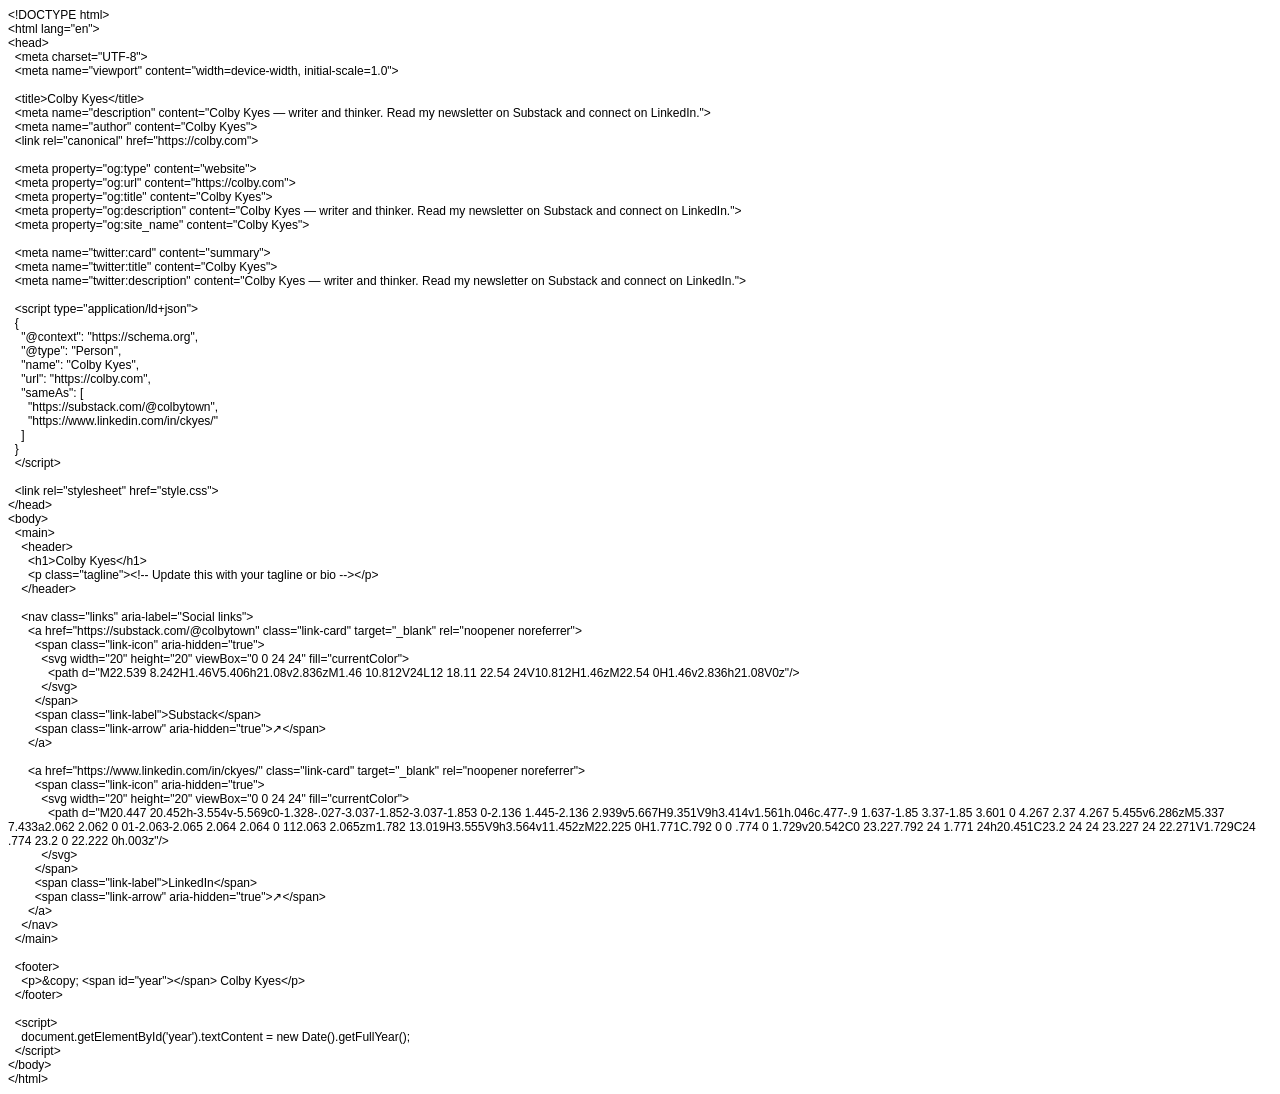
==== index.html @ 868832c4 "website infra claude code is buggin" ====
<!DOCTYPE html PUBLIC "-//W3C//DTD HTML 4.01//EN" "http://www.w3.org/TR/html4/strict.dtd">
<html>
<head>
  <meta http-equiv="Content-Type" content="text/html; charset=utf-8">
  <meta http-equiv="Content-Style-Type" content="text/css">
  <title></title>
  <meta name="Generator" content="Cocoa HTML Writer">
  <meta name="CocoaVersion" content="2575.7">
  <style type="text/css">
    p.p1 {margin: 0.0px 0.0px 0.0px 0.0px; font: 12.0px Helvetica}
    p.p2 {margin: 0.0px 0.0px 0.0px 0.0px; font: 12.0px Helvetica; min-height: 14.0px}
  </style>
</head>
<body>
<p class="p1">&lt;!DOCTYPE html&gt;</p>
<p class="p1">&lt;html lang="en"&gt;</p>
<p class="p1">&lt;head&gt;</p>
<p class="p1"><span class="Apple-converted-space">  </span>&lt;meta charset="UTF-8"&gt;</p>
<p class="p1"><span class="Apple-converted-space">  </span>&lt;meta name="viewport" content="width=device-width, initial-scale=1.0"&gt;</p>
<p class="p2"><br></p>
<p class="p1"><span class="Apple-converted-space">  </span>&lt;title&gt;Colby Kyes&lt;/title&gt;</p>
<p class="p1"><span class="Apple-converted-space">  </span>&lt;meta name="description" content="Colby Kyes — writer and thinker. Read my newsletter on Substack and connect on LinkedIn."&gt;</p>
<p class="p1"><span class="Apple-converted-space">  </span>&lt;meta name="author" content="Colby Kyes"&gt;</p>
<p class="p1"><span class="Apple-converted-space">  </span>&lt;link rel="canonical" href="https://colby.com"&gt;</p>
<p class="p2"><br></p>
<p class="p1"><span class="Apple-converted-space">  </span>&lt;meta property="og:type" content="website"&gt;</p>
<p class="p1"><span class="Apple-converted-space">  </span>&lt;meta property="og:url" content="https://colby.com"&gt;</p>
<p class="p1"><span class="Apple-converted-space">  </span>&lt;meta property="og:title" content="Colby Kyes"&gt;</p>
<p class="p1"><span class="Apple-converted-space">  </span>&lt;meta property="og:description" content="Colby Kyes — writer and thinker. Read my newsletter on Substack and connect on LinkedIn."&gt;</p>
<p class="p1"><span class="Apple-converted-space">  </span>&lt;meta property="og:site_name" content="Colby Kyes"&gt;</p>
<p class="p2"><br></p>
<p class="p1"><span class="Apple-converted-space">  </span>&lt;meta name="twitter:card" content="summary"&gt;</p>
<p class="p1"><span class="Apple-converted-space">  </span>&lt;meta name="twitter:title" content="Colby Kyes"&gt;</p>
<p class="p1"><span class="Apple-converted-space">  </span>&lt;meta name="twitter:description" content="Colby Kyes — writer and thinker. Read my newsletter on Substack and connect on LinkedIn."&gt;</p>
<p class="p2"><br></p>
<p class="p1"><span class="Apple-converted-space">  </span>&lt;script type="application/ld+json"&gt;</p>
<p class="p1"><span class="Apple-converted-space">  </span>{</p>
<p class="p1"><span class="Apple-converted-space">    </span>"@context": "https://schema.org",</p>
<p class="p1"><span class="Apple-converted-space">    </span>"@type": "Person",</p>
<p class="p1"><span class="Apple-converted-space">    </span>"name": "Colby Kyes",</p>
<p class="p1"><span class="Apple-converted-space">    </span>"url": "https://colby.com",</p>
<p class="p1"><span class="Apple-converted-space">    </span>"sameAs": [</p>
<p class="p1"><span class="Apple-converted-space">      </span>"https://substack.com/@colbytown",</p>
<p class="p1"><span class="Apple-converted-space">      </span>"https://www.linkedin.com/in/ckyes/"</p>
<p class="p1"><span class="Apple-converted-space">    </span>]</p>
<p class="p1"><span class="Apple-converted-space">  </span>}</p>
<p class="p1"><span class="Apple-converted-space">  </span>&lt;/script&gt;</p>
<p class="p2"><br></p>
<p class="p1"><span class="Apple-converted-space">  </span>&lt;link rel="stylesheet" href="style.css"&gt;</p>
<p class="p1">&lt;/head&gt;</p>
<p class="p1">&lt;body&gt;</p>
<p class="p1"><span class="Apple-converted-space">  </span>&lt;main&gt;</p>
<p class="p1"><span class="Apple-converted-space">    </span>&lt;header&gt;</p>
<p class="p1"><span class="Apple-converted-space">      </span>&lt;h1&gt;Colby Kyes&lt;/h1&gt;</p>
<p class="p1"><span class="Apple-converted-space">      </span>&lt;p class="tagline"&gt;&lt;!-- Update this with your tagline or bio --&gt;&lt;/p&gt;</p>
<p class="p1"><span class="Apple-converted-space">    </span>&lt;/header&gt;</p>
<p class="p2"><br></p>
<p class="p1"><span class="Apple-converted-space">    </span>&lt;nav class="links" aria-label="Social links"&gt;</p>
<p class="p1"><span class="Apple-converted-space">      </span>&lt;a href="https://substack.com/@colbytown" class="link-card" target="_blank" rel="noopener noreferrer"&gt;</p>
<p class="p1"><span class="Apple-converted-space">        </span>&lt;span class="link-icon" aria-hidden="true"&gt;</p>
<p class="p1"><span class="Apple-converted-space">          </span>&lt;svg width="20" height="20" viewBox="0 0 24 24" fill="currentColor"&gt;</p>
<p class="p1"><span class="Apple-converted-space">            </span>&lt;path d="M22.539 8.242H1.46V5.406h21.08v2.836zM1.46 10.812V24L12 18.11 22.54 24V10.812H1.46zM22.54 0H1.46v2.836h21.08V0z"/&gt;</p>
<p class="p1"><span class="Apple-converted-space">          </span>&lt;/svg&gt;</p>
<p class="p1"><span class="Apple-converted-space">        </span>&lt;/span&gt;</p>
<p class="p1"><span class="Apple-converted-space">        </span>&lt;span class="link-label"&gt;Substack&lt;/span&gt;</p>
<p class="p1"><span class="Apple-converted-space">        </span>&lt;span class="link-arrow" aria-hidden="true"&gt;↗&lt;/span&gt;</p>
<p class="p1"><span class="Apple-converted-space">      </span>&lt;/a&gt;</p>
<p class="p2"><br></p>
<p class="p1"><span class="Apple-converted-space">      </span>&lt;a href="https://www.linkedin.com/in/ckyes/" class="link-card" target="_blank" rel="noopener noreferrer"&gt;</p>
<p class="p1"><span class="Apple-converted-space">        </span>&lt;span class="link-icon" aria-hidden="true"&gt;</p>
<p class="p1"><span class="Apple-converted-space">          </span>&lt;svg width="20" height="20" viewBox="0 0 24 24" fill="currentColor"&gt;</p>
<p class="p1"><span class="Apple-converted-space">            </span>&lt;path d="M20.447 20.452h-3.554v-5.569c0-1.328-.027-3.037-1.852-3.037-1.853 0-2.136 1.445-2.136 2.939v5.667H9.351V9h3.414v1.561h.046c.477-.9 1.637-1.85 3.37-1.85 3.601 0 4.267 2.37 4.267 5.455v6.286zM5.337 7.433a2.062 2.062 0 01-2.063-2.065 2.064 2.064 0 112.063 2.065zm1.782 13.019H3.555V9h3.564v11.452zM22.225 0H1.771C.792 0 0 .774 0 1.729v20.542C0 23.227.792 24 1.771 24h20.451C23.2 24 24 23.227 24 22.271V1.729C24 .774 23.2 0 22.222 0h.003z"/&gt;</p>
<p class="p1"><span class="Apple-converted-space">          </span>&lt;/svg&gt;</p>
<p class="p1"><span class="Apple-converted-space">        </span>&lt;/span&gt;</p>
<p class="p1"><span class="Apple-converted-space">        </span>&lt;span class="link-label"&gt;LinkedIn&lt;/span&gt;</p>
<p class="p1"><span class="Apple-converted-space">        </span>&lt;span class="link-arrow" aria-hidden="true"&gt;↗&lt;/span&gt;</p>
<p class="p1"><span class="Apple-converted-space">      </span>&lt;/a&gt;</p>
<p class="p1"><span class="Apple-converted-space">    </span>&lt;/nav&gt;</p>
<p class="p1"><span class="Apple-converted-space">  </span>&lt;/main&gt;</p>
<p class="p2"><br></p>
<p class="p1"><span class="Apple-converted-space">  </span>&lt;footer&gt;</p>
<p class="p1"><span class="Apple-converted-space">    </span>&lt;p&gt;&amp;copy; &lt;span id="year"&gt;&lt;/span&gt; Colby Kyes&lt;/p&gt;</p>
<p class="p1"><span class="Apple-converted-space">  </span>&lt;/footer&gt;</p>
<p class="p2"><br></p>
<p class="p1"><span class="Apple-converted-space">  </span>&lt;script&gt;</p>
<p class="p1"><span class="Apple-converted-space">    </span>document.getElementById('year').textContent = new Date().getFullYear();</p>
<p class="p1"><span class="Apple-converted-space">  </span>&lt;/script&gt;</p>
<p class="p1">&lt;/body&gt;</p>
<p class="p1">&lt;/html&gt;</p>
</body>
</html>
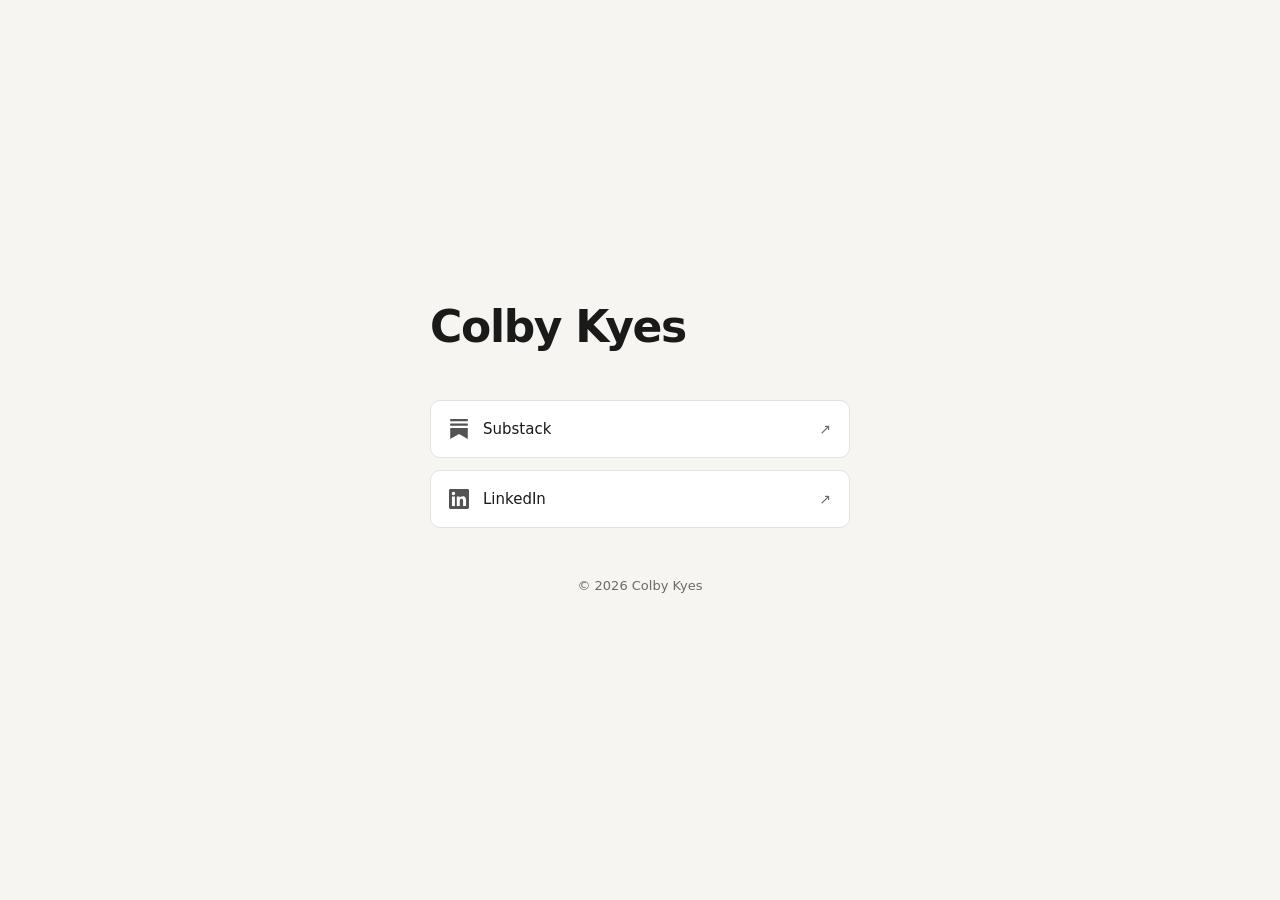
==== commit 5a295c40: "Fix file formats for web deployment" ====
--- a/index.html
+++ b/index.html
@@ -1,91 +1,75 @@
-<!DOCTYPE html PUBLIC "-//W3C//DTD HTML 4.01//EN" "http://www.w3.org/TR/html4/strict.dtd">
-<html>
+<!DOCTYPE html>
+<html lang="en">
 <head>
-  <meta http-equiv="Content-Type" content="text/html; charset=utf-8">
-  <meta http-equiv="Content-Style-Type" content="text/css">
-  <title></title>
-  <meta name="Generator" content="Cocoa HTML Writer">
-  <meta name="CocoaVersion" content="2575.7">
-  <style type="text/css">
-    p.p1 {margin: 0.0px 0.0px 0.0px 0.0px; font: 12.0px Helvetica}
-    p.p2 {margin: 0.0px 0.0px 0.0px 0.0px; font: 12.0px Helvetica; min-height: 14.0px}
-  </style>
+  <meta charset="UTF-8">
+  <meta name="viewport" content="width=device-width, initial-scale=1.0">
+
+  <title>Colby Kyes</title>
+  <meta name="description" content="Colby Kyes — writer and thinker. Read my newsletter on Substack and connect on LinkedIn.">
+  <meta name="author" content="Colby Kyes">
+  <link rel="canonical" href="https://colby.com">
+
+  <meta property="og:type" content="website">
+  <meta property="og:url" content="https://colby.com">
+  <meta property="og:title" content="Colby Kyes">
+  <meta property="og:description" content="Colby Kyes — writer and thinker. Read my newsletter on Substack and connect on LinkedIn.">
+  <meta property="og:site_name" content="Colby Kyes">
+
+  <meta name="twitter:card" content="summary">
+  <meta name="twitter:title" content="Colby Kyes">
+  <meta name="twitter:description" content="Colby Kyes — writer and thinker. Read my newsletter on Substack and connect on LinkedIn.">
+
+  <script type="application/ld+json">
+  {
+    "@context": "https://schema.org",
+    "@type": "Person",
+    "name": "Colby Kyes",
+    "url": "https://colby.com",
+    "sameAs": [
+      "https://substack.com/@colbytown",
+      "https://www.linkedin.com/in/ckyes/"
+    ]
+  }
+  </script>
+
+  <link rel="stylesheet" href="style.css">
 </head>
 <body>
-<p class="p1">&lt;!DOCTYPE html&gt;</p>
-<p class="p1">&lt;html lang="en"&gt;</p>
-<p class="p1">&lt;head&gt;</p>
-<p class="p1"><span class="Apple-converted-space">  </span>&lt;meta charset="UTF-8"&gt;</p>
-<p class="p1"><span class="Apple-converted-space">  </span>&lt;meta name="viewport" content="width=device-width, initial-scale=1.0"&gt;</p>
-<p class="p2"><br></p>
-<p class="p1"><span class="Apple-converted-space">  </span>&lt;title&gt;Colby Kyes&lt;/title&gt;</p>
-<p class="p1"><span class="Apple-converted-space">  </span>&lt;meta name="description" content="Colby Kyes — writer and thinker. Read my newsletter on Substack and connect on LinkedIn."&gt;</p>
-<p class="p1"><span class="Apple-converted-space">  </span>&lt;meta name="author" content="Colby Kyes"&gt;</p>
-<p class="p1"><span class="Apple-converted-space">  </span>&lt;link rel="canonical" href="https://colby.com"&gt;</p>
-<p class="p2"><br></p>
-<p class="p1"><span class="Apple-converted-space">  </span>&lt;meta property="og:type" content="website"&gt;</p>
-<p class="p1"><span class="Apple-converted-space">  </span>&lt;meta property="og:url" content="https://colby.com"&gt;</p>
-<p class="p1"><span class="Apple-converted-space">  </span>&lt;meta property="og:title" content="Colby Kyes"&gt;</p>
-<p class="p1"><span class="Apple-converted-space">  </span>&lt;meta property="og:description" content="Colby Kyes — writer and thinker. Read my newsletter on Substack and connect on LinkedIn."&gt;</p>
-<p class="p1"><span class="Apple-converted-space">  </span>&lt;meta property="og:site_name" content="Colby Kyes"&gt;</p>
-<p class="p2"><br></p>
-<p class="p1"><span class="Apple-converted-space">  </span>&lt;meta name="twitter:card" content="summary"&gt;</p>
-<p class="p1"><span class="Apple-converted-space">  </span>&lt;meta name="twitter:title" content="Colby Kyes"&gt;</p>
-<p class="p1"><span class="Apple-converted-space">  </span>&lt;meta name="twitter:description" content="Colby Kyes — writer and thinker. Read my newsletter on Substack and connect on LinkedIn."&gt;</p>
-<p class="p2"><br></p>
-<p class="p1"><span class="Apple-converted-space">  </span>&lt;script type="application/ld+json"&gt;</p>
-<p class="p1"><span class="Apple-converted-space">  </span>{</p>
-<p class="p1"><span class="Apple-converted-space">    </span>"@context": "https://schema.org",</p>
-<p class="p1"><span class="Apple-converted-space">    </span>"@type": "Person",</p>
-<p class="p1"><span class="Apple-converted-space">    </span>"name": "Colby Kyes",</p>
-<p class="p1"><span class="Apple-converted-space">    </span>"url": "https://colby.com",</p>
-<p class="p1"><span class="Apple-converted-space">    </span>"sameAs": [</p>
-<p class="p1"><span class="Apple-converted-space">      </span>"https://substack.com/@colbytown",</p>
-<p class="p1"><span class="Apple-converted-space">      </span>"https://www.linkedin.com/in/ckyes/"</p>
-<p class="p1"><span class="Apple-converted-space">    </span>]</p>
-<p class="p1"><span class="Apple-converted-space">  </span>}</p>
-<p class="p1"><span class="Apple-converted-space">  </span>&lt;/script&gt;</p>
-<p class="p2"><br></p>
-<p class="p1"><span class="Apple-converted-space">  </span>&lt;link rel="stylesheet" href="style.css"&gt;</p>
-<p class="p1">&lt;/head&gt;</p>
-<p class="p1">&lt;body&gt;</p>
-<p class="p1"><span class="Apple-converted-space">  </span>&lt;main&gt;</p>
-<p class="p1"><span class="Apple-converted-space">    </span>&lt;header&gt;</p>
-<p class="p1"><span class="Apple-converted-space">      </span>&lt;h1&gt;Colby Kyes&lt;/h1&gt;</p>
-<p class="p1"><span class="Apple-converted-space">      </span>&lt;p class="tagline"&gt;&lt;!-- Update this with your tagline or bio --&gt;&lt;/p&gt;</p>
-<p class="p1"><span class="Apple-converted-space">    </span>&lt;/header&gt;</p>
-<p class="p2"><br></p>
-<p class="p1"><span class="Apple-converted-space">    </span>&lt;nav class="links" aria-label="Social links"&gt;</p>
-<p class="p1"><span class="Apple-converted-space">      </span>&lt;a href="https://substack.com/@colbytown" class="link-card" target="_blank" rel="noopener noreferrer"&gt;</p>
-<p class="p1"><span class="Apple-converted-space">        </span>&lt;span class="link-icon" aria-hidden="true"&gt;</p>
-<p class="p1"><span class="Apple-converted-space">          </span>&lt;svg width="20" height="20" viewBox="0 0 24 24" fill="currentColor"&gt;</p>
-<p class="p1"><span class="Apple-converted-space">            </span>&lt;path d="M22.539 8.242H1.46V5.406h21.08v2.836zM1.46 10.812V24L12 18.11 22.54 24V10.812H1.46zM22.54 0H1.46v2.836h21.08V0z"/&gt;</p>
-<p class="p1"><span class="Apple-converted-space">          </span>&lt;/svg&gt;</p>
-<p class="p1"><span class="Apple-converted-space">        </span>&lt;/span&gt;</p>
-<p class="p1"><span class="Apple-converted-space">        </span>&lt;span class="link-label"&gt;Substack&lt;/span&gt;</p>
-<p class="p1"><span class="Apple-converted-space">        </span>&lt;span class="link-arrow" aria-hidden="true"&gt;↗&lt;/span&gt;</p>
-<p class="p1"><span class="Apple-converted-space">      </span>&lt;/a&gt;</p>
-<p class="p2"><br></p>
-<p class="p1"><span class="Apple-converted-space">      </span>&lt;a href="https://www.linkedin.com/in/ckyes/" class="link-card" target="_blank" rel="noopener noreferrer"&gt;</p>
-<p class="p1"><span class="Apple-converted-space">        </span>&lt;span class="link-icon" aria-hidden="true"&gt;</p>
-<p class="p1"><span class="Apple-converted-space">          </span>&lt;svg width="20" height="20" viewBox="0 0 24 24" fill="currentColor"&gt;</p>
-<p class="p1"><span class="Apple-converted-space">            </span>&lt;path d="M20.447 20.452h-3.554v-5.569c0-1.328-.027-3.037-1.852-3.037-1.853 0-2.136 1.445-2.136 2.939v5.667H9.351V9h3.414v1.561h.046c.477-.9 1.637-1.85 3.37-1.85 3.601 0 4.267 2.37 4.267 5.455v6.286zM5.337 7.433a2.062 2.062 0 01-2.063-2.065 2.064 2.064 0 112.063 2.065zm1.782 13.019H3.555V9h3.564v11.452zM22.225 0H1.771C.792 0 0 .774 0 1.729v20.542C0 23.227.792 24 1.771 24h20.451C23.2 24 24 23.227 24 22.271V1.729C24 .774 23.2 0 22.222 0h.003z"/&gt;</p>
-<p class="p1"><span class="Apple-converted-space">          </span>&lt;/svg&gt;</p>
-<p class="p1"><span class="Apple-converted-space">        </span>&lt;/span&gt;</p>
-<p class="p1"><span class="Apple-converted-space">        </span>&lt;span class="link-label"&gt;LinkedIn&lt;/span&gt;</p>
-<p class="p1"><span class="Apple-converted-space">        </span>&lt;span class="link-arrow" aria-hidden="true"&gt;↗&lt;/span&gt;</p>
-<p class="p1"><span class="Apple-converted-space">      </span>&lt;/a&gt;</p>
-<p class="p1"><span class="Apple-converted-space">    </span>&lt;/nav&gt;</p>
-<p class="p1"><span class="Apple-converted-space">  </span>&lt;/main&gt;</p>
-<p class="p2"><br></p>
-<p class="p1"><span class="Apple-converted-space">  </span>&lt;footer&gt;</p>
-<p class="p1"><span class="Apple-converted-space">    </span>&lt;p&gt;&amp;copy; &lt;span id="year"&gt;&lt;/span&gt; Colby Kyes&lt;/p&gt;</p>
-<p class="p1"><span class="Apple-converted-space">  </span>&lt;/footer&gt;</p>
-<p class="p2"><br></p>
-<p class="p1"><span class="Apple-converted-space">  </span>&lt;script&gt;</p>
-<p class="p1"><span class="Apple-converted-space">    </span>document.getElementById('year').textContent = new Date().getFullYear();</p>
-<p class="p1"><span class="Apple-converted-space">  </span>&lt;/script&gt;</p>
-<p class="p1">&lt;/body&gt;</p>
-<p class="p1">&lt;/html&gt;</p>
+  <main>
+    <header>
+      <h1>Colby Kyes</h1>
+      <p class="tagline"><!-- Update this with your tagline or bio --></p>
+    </header>
+
+    <nav class="links" aria-label="Social links">
+      <a href="https://substack.com/@colbytown" class="link-card" target="_blank" rel="noopener noreferrer">
+        <span class="link-icon" aria-hidden="true">
+          <svg width="20" height="20" viewBox="0 0 24 24" fill="currentColor">
+            <path d="M22.539 8.242H1.46V5.406h21.08v2.836zM1.46 10.812V24L12 18.11 22.54 24V10.812H1.46zM22.54 0H1.46v2.836h21.08V0z"/>
+          </svg>
+        </span>
+        <span class="link-label">Substack</span>
+        <span class="link-arrow" aria-hidden="true">↗</span>
+      </a>
+
+      <a href="https://www.linkedin.com/in/ckyes/" class="link-card" target="_blank" rel="noopener noreferrer">
+        <span class="link-icon" aria-hidden="true">
+          <svg width="20" height="20" viewBox="0 0 24 24" fill="currentColor">
+            <path d="M20.447 20.452h-3.554v-5.569c0-1.328-.027-3.037-1.852-3.037-1.853 0-2.136 1.445-2.136 2.939v5.667H9.351V9h3.414v1.561h.046c.477-.9 1.637-1.85 3.37-1.85 3.601 0 4.267 2.37 4.267 5.455v6.286zM5.337 7.433a2.062 2.062 0 01-2.063-2.065 2.064 2.064 0 112.063 2.065zm1.782 13.019H3.555V9h3.564v11.452zM22.225 0H1.771C.792 0 0 .774 0 1.729v20.542C0 23.227.792 24 1.771 24h20.451C23.2 24 24 23.227 24 22.271V1.729C24 .774 23.2 0 22.222 0h.003z"/>
+          </svg>
+        </span>
+        <span class="link-label">LinkedIn</span>
+        <span class="link-arrow" aria-hidden="true">↗</span>
+      </a>
+    </nav>
+  </main>
+
+  <footer>
+    <p>&copy; <span id="year"></span> Colby Kyes</p>
+  </footer>
+
+  <script>
+    document.getElementById('year').textContent = new Date().getFullYear();
+  </script>
 </body>
 </html>
--- a/style.css
+++ b/style.css
@@ -0,0 +1,92 @@
+*, *::before, *::after {
+  box-sizing: border-box;
+  margin: 0;
+  padding: 0;
+}
+
+:root {
+  --bg: #f7f5f2;
+  --surface: #ffffff;
+  --text: #1a1a18;
+  --text-muted: #6b6b66;
+  --border: #e4e2de;
+  --accent: #2d2d2a;
+  --hover-bg: #f0ede9;
+  --font: system-ui, -apple-system, BlinkMacSystemFont, "Segoe UI", sans-serif;
+}
+
+html { font-size: 16px; }
+
+body {
+  background-color: var(--bg);
+  color: var(--text);
+  font-family: var(--font);
+  min-height: 100dvh;
+  display: flex;
+  flex-direction: column;
+  align-items: center;
+  justify-content: center;
+  padding: 2rem 1.25rem;
+  line-height: 1.6;
+}
+
+main {
+  width: 100%;
+  max-width: 420px;
+  display: flex;
+  flex-direction: column;
+  gap: 2.5rem;
+}
+
+header { display: flex; flex-direction: column; gap: 0.5rem; }
+
+h1 {
+  font-size: clamp(2rem, 6vw, 2.75rem);
+  font-weight: 700;
+  letter-spacing: -0.03em;
+  line-height: 1.1;
+}
+
+.tagline { font-size: 1rem; color: var(--text-muted); line-height: 1.5; }
+
+.links { display: flex; flex-direction: column; gap: 0.75rem; }
+
+.link-card {
+  display: flex;
+  align-items: center;
+  gap: 0.875rem;
+  padding: 1rem 1.125rem;
+  background: var(--surface);
+  border: 1px solid var(--border);
+  border-radius: 10px;
+  text-decoration: none;
+  color: var(--text);
+  transition: background 0.15s ease, border-color 0.15s ease, transform 0.1s ease;
+}
+
+.link-card:hover {
+  background: var(--hover-bg);
+  border-color: #ccc9c4;
+  transform: translateY(-1px);
+}
+
+.link-card:active { transform: translateY(0); }
+
+.link-icon { display: flex; align-items: center; flex-shrink: 0; opacity: 0.75; }
+.link-label { flex: 1; font-size: 0.9375rem; font-weight: 500; }
+.link-arrow { font-size: 0.875rem; color: var(--text-muted); transition: transform 0.15s ease; }
+.link-card:hover .link-arrow { transform: translate(2px, -2px); }
+
+footer { margin-top: 3rem; font-size: 0.8125rem; color: var(--text-muted); text-align: center; }
+
+@media (prefers-color-scheme: dark) {
+  :root {
+    --bg: #111110;
+    --surface: #1c1c1a;
+    --text: #e8e6e1;
+    --text-muted: #7a7871;
+    --border: #2e2e2b;
+    --accent: #d4d1cb;
+    --hover-bg: #242422;
+  }
+}
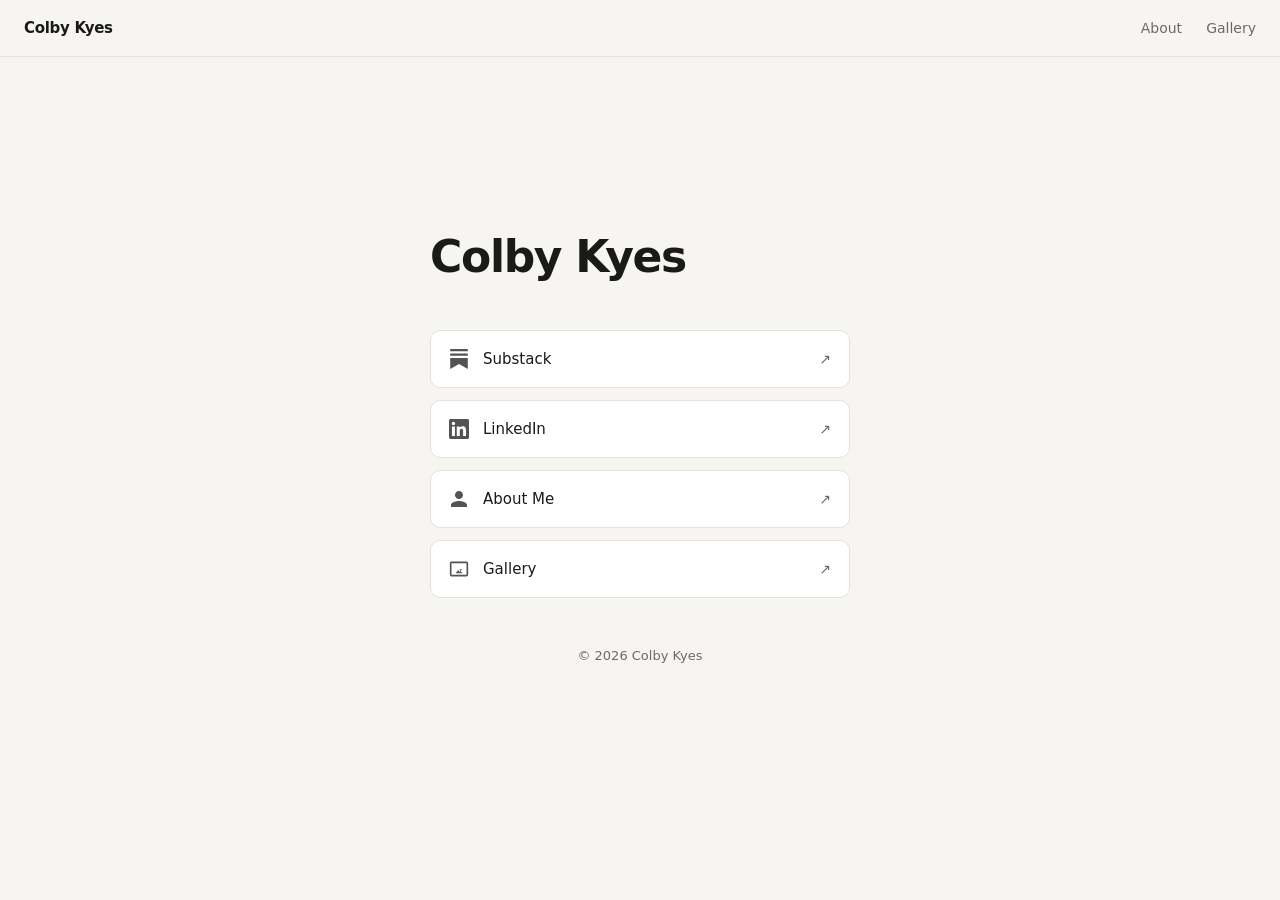
==== commit 43a3bccd: "updating and adding pages adding new elements to the site" ====
--- a/index.html
+++ b/index.html
@@ -7,10 +7,10 @@
   <title>Colby Kyes</title>
   <meta name="description" content="Colby Kyes — writer and thinker. Read my newsletter on Substack and connect on LinkedIn.">
   <meta name="author" content="Colby Kyes">
-  <link rel="canonical" href="https://colby.com">
+  <link rel="canonical" href="https://colbiosity.com">
 
   <meta property="og:type" content="website">
-  <meta property="og:url" content="https://colby.com">
+  <meta property="og:url" content="https://colbiosity.com">
   <meta property="og:title" content="Colby Kyes">
   <meta property="og:description" content="Colby Kyes — writer and thinker. Read my newsletter on Substack and connect on LinkedIn.">
   <meta property="og:site_name" content="Colby Kyes">
@@ -24,7 +24,7 @@
     "@context": "https://schema.org",
     "@type": "Person",
     "name": "Colby Kyes",
-    "url": "https://colby.com",
+    "url": "https://colbiosity.com",
     "sameAs": [
       "https://substack.com/@colbytown",
       "https://www.linkedin.com/in/ckyes/"
@@ -35,10 +35,18 @@
   <link rel="stylesheet" href="style.css">
 </head>
 <body>
+  <nav class="site-nav">
+    <a href="index.html" class="nav-logo">Colby Kyes</a>
+    <div class="nav-links">
+      <a href="about.html">About</a>
+      <a href="gallery.html">Gallery</a>
+    </div>
+  </nav>
+
   <main>
     <header>
       <h1>Colby Kyes</h1>
-      <p class="tagline"><!-- Update this with your tagline or bio --></p>
+      <p class="tagline"></p>
     </header>
 
     <nav class="links" aria-label="Social links">
@@ -61,6 +69,26 @@
         <span class="link-label">LinkedIn</span>
         <span class="link-arrow" aria-hidden="true">↗</span>
       </a>
+
+      <a href="about.html" class="link-card">
+        <span class="link-icon" aria-hidden="true">
+          <svg width="20" height="20" viewBox="0 0 24 24" fill="currentColor">
+            <path d="M12 12c2.7 0 4.8-2.1 4.8-4.8S14.7 2.4 12 2.4 7.2 4.5 7.2 7.2 9.3 12 12 12zm0 2.4c-3.2 0-9.6 1.6-9.6 4.8v2.4h19.2v-2.4c0-3.2-6.4-4.8-9.6-4.8z"/>
+          </svg>
+        </span>
+        <span class="link-label">About Me</span>
+        <span class="link-arrow" aria-hidden="true">↗</span>
+      </a>
+
+      <a href="gallery.html" class="link-card">
+        <span class="link-icon" aria-hidden="true">
+          <svg width="20" height="20" viewBox="0 0 24 24" fill="currentColor">
+            <path d="M21 3H3C2 3 1 4 1 5v14c0 1 1 2 2 2h18c1 0 2-1 2-2V5c0-1-1-2-2-2zm0 16H3V5h18v14zm-5-7l-3 3.7-2-2.4L8 17h8l-3.5-4.5z"/>
+          </svg>
+        </span>
+        <span class="link-label">Gallery</span>
+        <span class="link-arrow" aria-hidden="true">↗</span>
+      </a>
     </nav>
   </main>
 
--- a/style.css
+++ b/style.css
@@ -78,6 +78,153 @@
 .link-card:hover .link-arrow { transform: translate(2px, -2px); }
 
 footer { margin-top: 3rem; font-size: 0.8125rem; color: var(--text-muted); text-align: center; }
+
+/* ── Site Navigation ── */
+.site-nav {
+  position: fixed;
+  top: 0;
+  left: 0;
+  right: 0;
+  display: flex;
+  align-items: center;
+  justify-content: space-between;
+  padding: 1rem 1.5rem;
+  background: rgba(247, 245, 242, 0.85);
+  backdrop-filter: blur(10px);
+  -webkit-backdrop-filter: blur(10px);
+  border-bottom: 1px solid var(--border);
+  z-index: 100;
+}
+
+.nav-logo {
+  font-weight: 700;
+  font-size: 0.9375rem;
+  letter-spacing: -0.02em;
+  color: var(--text);
+  text-decoration: none;
+}
+
+.nav-logo:hover { color: var(--text-muted); }
+
+.nav-links {
+  display: flex;
+  gap: 1.5rem;
+}
+
+.nav-links a {
+  font-size: 0.875rem;
+  color: var(--text-muted);
+  text-decoration: none;
+  transition: color 0.15s ease;
+}
+
+.nav-links a:hover { color: var(--text); }
+
+/* pages with nav need top padding so content isn't hidden behind the bar */
+body.has-nav {
+  justify-content: flex-start;
+  padding-top: 5rem;
+}
+
+/* ── About Page ── */
+.about-main {
+  width: 100%;
+  max-width: 560px;
+  display: flex;
+  flex-direction: column;
+  gap: 2rem;
+  padding: 2rem 0;
+}
+
+.about-photo {
+  width: 120px;
+  height: 120px;
+  border-radius: 50%;
+  object-fit: cover;
+  border: 3px solid var(--border);
+  background: var(--surface);
+}
+
+.about-photo-placeholder {
+  width: 120px;
+  height: 120px;
+  border-radius: 50%;
+  background: var(--surface);
+  border: 2px dashed var(--border);
+  display: flex;
+  align-items: center;
+  justify-content: center;
+  color: var(--text-muted);
+  font-size: 0.75rem;
+  text-align: center;
+  line-height: 1.3;
+  padding: 0.5rem;
+}
+
+.about-bio {
+  display: flex;
+  flex-direction: column;
+  gap: 1rem;
+}
+
+.about-bio p {
+  color: var(--text);
+  line-height: 1.7;
+}
+
+/* ── Gallery Page ── */
+.gallery-main {
+  width: 100%;
+  max-width: 900px;
+  padding: 2rem 0;
+}
+
+.gallery-main h1 {
+  margin-bottom: 1.5rem;
+}
+
+.masonry-grid {
+  columns: 3;
+  column-gap: 1rem;
+}
+
+.masonry-item {
+  break-inside: avoid;
+  margin-bottom: 1rem;
+  border-radius: 10px;
+  overflow: hidden;
+  background: var(--surface);
+  border: 1px solid var(--border);
+}
+
+.masonry-item img {
+  width: 100%;
+  display: block;
+  transition: transform 0.3s ease;
+}
+
+.masonry-item:hover img {
+  transform: scale(1.02);
+}
+
+.gallery-placeholder {
+  display: flex;
+  flex-direction: column;
+  align-items: center;
+  justify-content: center;
+  min-height: 160px;
+  color: var(--text-muted);
+  font-size: 0.875rem;
+  gap: 0.5rem;
+}
+
+@media (max-width: 640px) {
+  .masonry-grid { columns: 2; }
+}
+
+@media (max-width: 400px) {
+  .masonry-grid { columns: 1; }
+}
 
 @media (prefers-color-scheme: dark) {
   :root {
@@ -89,4 +236,8 @@
     --accent: #d4d1cb;
     --hover-bg: #242422;
   }
-}
+
+  .site-nav {
+    background: rgba(17, 17, 16, 0.85);
+  }
+}
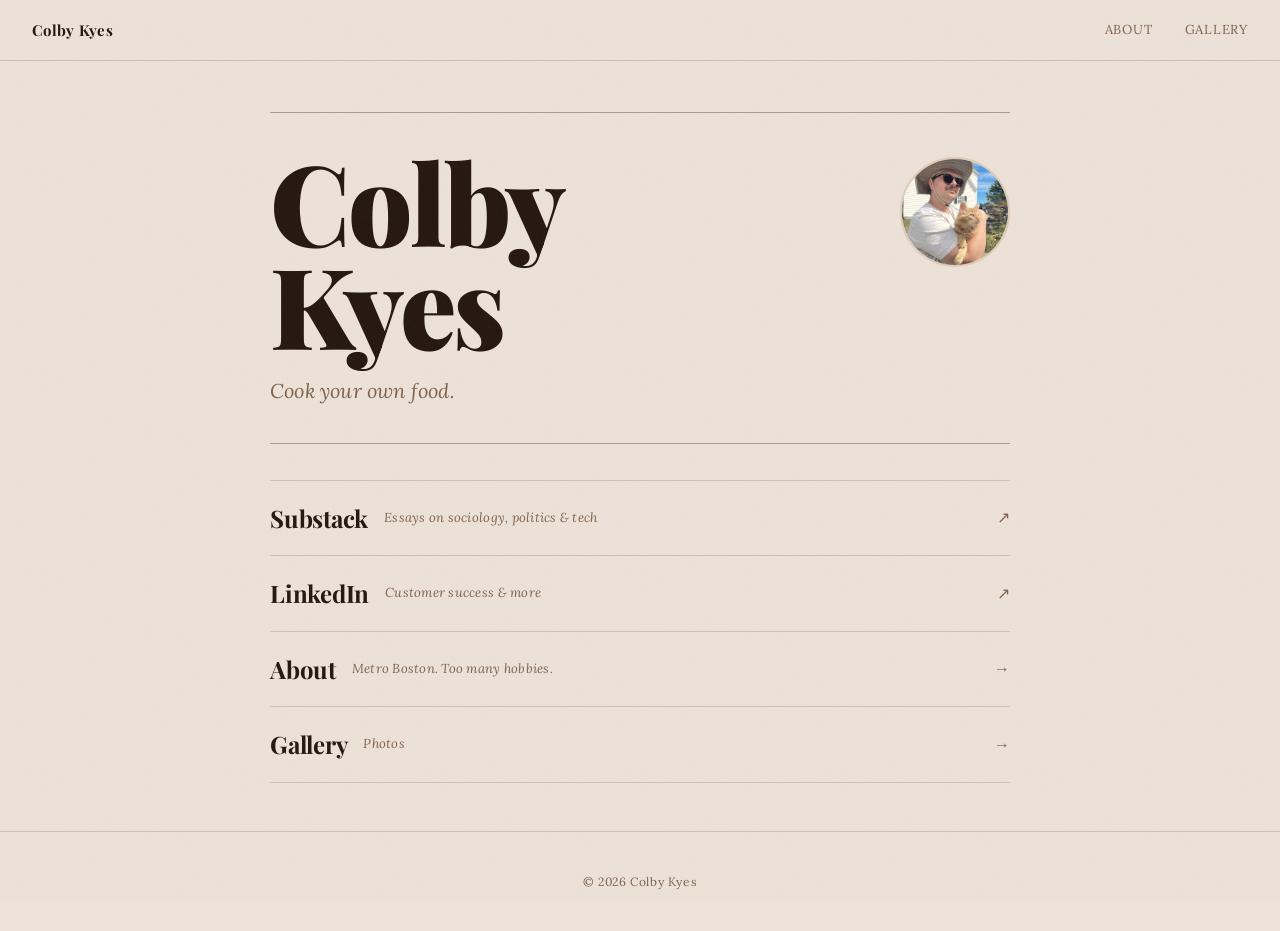
==== commit 83422dc8: "replacing files replacing files" ====
--- a/index.html
+++ b/index.html
@@ -3,22 +3,17 @@
 <head>
   <meta charset="UTF-8">
   <meta name="viewport" content="width=device-width, initial-scale=1.0">
-
   <title>Colby Kyes</title>
-  <meta name="description" content="Colby Kyes — writer and thinker. Read my newsletter on Substack and connect on LinkedIn.">
+  <meta name="description" content="Colby Kyes — writer and thinker. Cook your own food.">
   <meta name="author" content="Colby Kyes">
   <link rel="canonical" href="https://colbiosity.com">
-
   <meta property="og:type" content="website">
   <meta property="og:url" content="https://colbiosity.com">
   <meta property="og:title" content="Colby Kyes">
-  <meta property="og:description" content="Colby Kyes — writer and thinker. Read my newsletter on Substack and connect on LinkedIn.">
-  <meta property="og:site_name" content="Colby Kyes">
-
+  <meta property="og:description" content="Colby Kyes — writer and thinker. Cook your own food.">
   <meta name="twitter:card" content="summary">
   <meta name="twitter:title" content="Colby Kyes">
-  <meta name="twitter:description" content="Colby Kyes — writer and thinker. Read my newsletter on Substack and connect on LinkedIn.">
-
+  <meta name="twitter:description" content="Colby Kyes — writer and thinker. Cook your own food.">
   <script type="application/ld+json">
   {
     "@context": "https://schema.org",
@@ -31,10 +26,19 @@
     ]
   }
   </script>
+  <link rel="stylesheet" href="style.css">
 
-  <link rel="stylesheet" href="style.css">
+  <style>
+    /* Tweaks defaults */
+    const TWEAK_DEFAULTS = /*EDITMODE-BEGIN*/{
+      "accentColor": "#c58026",
+      "photoVisible": true,
+      "grainOpacity": 0.05
+    }/*EDITMODE-END*/;
+  </style>
 </head>
-<body>
+<body class="home-body">
+
   <nav class="site-nav">
     <a href="index.html" class="nav-logo">Colby Kyes</a>
     <div class="nav-links">
@@ -43,52 +47,58 @@
     </div>
   </nav>
 
-  <main>
-    <header>
-      <h1>Colby Kyes</h1>
-      <p class="tagline"></p>
-    </header>
+  <main class="home-hero">
+    <hr class="hero-rule">
 
-    <nav class="links" aria-label="Social links">
-      <a href="https://substack.com/@colbytown" class="link-card" target="_blank" rel="noopener noreferrer">
-        <span class="link-icon" aria-hidden="true">
-          <svg width="20" height="20" viewBox="0 0 24 24" fill="currentColor">
-            <path d="M22.539 8.242H1.46V5.406h21.08v2.836zM1.46 10.812V24L12 18.11 22.54 24V10.812H1.46zM22.54 0H1.46v2.836h21.08V0z"/>
-          </svg>
-        </span>
-        <span class="link-label">Substack</span>
-        <span class="link-arrow" aria-hidden="true">↗</span>
+    <div class="hero-top">
+      <div class="hero-heading">
+        <h1 class="hero-name">Colby<br>Kyes</h1>
+        <p class="hero-tagline">Cook your own food.</p>
+      </div>
+      <img
+        src="headshot.jpeg"
+        alt="Colby Kyes"
+        class="hero-photo"
+        id="heroPhoto"
+      >
+    </div>
+
+    <hr class="hero-rule-2">
+
+    <nav class="link-rows" aria-label="Links">
+
+      <a href="https://substack.com/@colbytown" class="link-row" target="_blank" rel="noopener noreferrer">
+        <div class="link-row-inner">
+          <span class="link-row-label">Substack</span>
+          <span class="link-row-desc">Essays on sociology, politics &amp; tech</span>
+        </div>
+        <span class="link-row-arrow">↗</span>
       </a>
 
-      <a href="https://www.linkedin.com/in/ckyes/" class="link-card" target="_blank" rel="noopener noreferrer">
-        <span class="link-icon" aria-hidden="true">
-          <svg width="20" height="20" viewBox="0 0 24 24" fill="currentColor">
-            <path d="M20.447 20.452h-3.554v-5.569c0-1.328-.027-3.037-1.852-3.037-1.853 0-2.136 1.445-2.136 2.939v5.667H9.351V9h3.414v1.561h.046c.477-.9 1.637-1.85 3.37-1.85 3.601 0 4.267 2.37 4.267 5.455v6.286zM5.337 7.433a2.062 2.062 0 01-2.063-2.065 2.064 2.064 0 112.063 2.065zm1.782 13.019H3.555V9h3.564v11.452zM22.225 0H1.771C.792 0 0 .774 0 1.729v20.542C0 23.227.792 24 1.771 24h20.451C23.2 24 24 23.227 24 22.271V1.729C24 .774 23.2 0 22.222 0h.003z"/>
-          </svg>
-        </span>
-        <span class="link-label">LinkedIn</span>
-        <span class="link-arrow" aria-hidden="true">↗</span>
+      <a href="https://www.linkedin.com/in/ckyes/" class="link-row" target="_blank" rel="noopener noreferrer">
+        <div class="link-row-inner">
+          <span class="link-row-label">LinkedIn</span>
+          <span class="link-row-desc">Customer success &amp; more</span>
+        </div>
+        <span class="link-row-arrow">↗</span>
       </a>
 
-      <a href="about.html" class="link-card">
-        <span class="link-icon" aria-hidden="true">
-          <svg width="20" height="20" viewBox="0 0 24 24" fill="currentColor">
-            <path d="M12 12c2.7 0 4.8-2.1 4.8-4.8S14.7 2.4 12 2.4 7.2 4.5 7.2 7.2 9.3 12 12 12zm0 2.4c-3.2 0-9.6 1.6-9.6 4.8v2.4h19.2v-2.4c0-3.2-6.4-4.8-9.6-4.8z"/>
-          </svg>
-        </span>
-        <span class="link-label">About Me</span>
-        <span class="link-arrow" aria-hidden="true">↗</span>
+      <a href="about.html" class="link-row">
+        <div class="link-row-inner">
+          <span class="link-row-label">About</span>
+          <span class="link-row-desc">Metro Boston. Too many hobbies.</span>
+        </div>
+        <span class="link-row-arrow">→</span>
       </a>
 
-      <a href="gallery.html" class="link-card">
-        <span class="link-icon" aria-hidden="true">
-          <svg width="20" height="20" viewBox="0 0 24 24" fill="currentColor">
-            <path d="M21 3H3C2 3 1 4 1 5v14c0 1 1 2 2 2h18c1 0 2-1 2-2V5c0-1-1-2-2-2zm0 16H3V5h18v14zm-5-7l-3 3.7-2-2.4L8 17h8l-3.5-4.5z"/>
-          </svg>
-        </span>
-        <span class="link-label">Gallery</span>
-        <span class="link-arrow" aria-hidden="true">↗</span>
+      <a href="gallery.html" class="link-row">
+        <div class="link-row-inner">
+          <span class="link-row-label">Gallery</span>
+          <span class="link-row-desc">Photos</span>
+        </div>
+        <span class="link-row-arrow">→</span>
       </a>
+
     </nav>
   </main>
 
@@ -96,8 +106,72 @@
     <p>&copy; <span id="year"></span> Colby Kyes</p>
   </footer>
 
+  <!-- Tweaks panel -->
+  <div id="tweaks-panel" style="display:none; position:fixed; bottom:1.5rem; right:1.5rem; background: oklch(92% 0.018 65); border: 1px solid oklch(70% 0.03 62); padding: 1.25rem 1.5rem; width: 240px; font-family: 'Lora', Georgia, serif; font-size: 0.8125rem; z-index: 10000; box-shadow: 0 4px 24px oklch(22% 0.03 55 / 0.12);">
+    <p style="font-family: 'Playfair Display', serif; font-weight:700; margin-bottom:1rem; font-size:0.9375rem;">Tweaks</p>
+
+    <label style="display:block; margin-bottom:0.75rem; color: oklch(52% 0.05 58);">
+      Accent color
+      <input type="color" id="tw-accent" value="#5C4A32" style="display:block; margin-top:0.3rem; width:100%; height:28px; border:1px solid oklch(70% 0.03 62); background:none; cursor:pointer;">
+    </label>
+
+    <label style="display:flex; align-items:center; gap:0.5rem; margin-bottom:0.75rem; color: oklch(52% 0.05 58); cursor:pointer;">
+      <input type="checkbox" id="tw-photo" checked> Show headshot
+    </label>
+
+    <label style="display:block; color: oklch(52% 0.05 58);">
+      Grain intensity
+      <input type="range" id="tw-grain" min="0" max="0.12" step="0.005" value="0.045" style="display:block; width:100%; margin-top:0.3rem;">
+    </label>
+  </div>
+
   <script>
     document.getElementById('year').textContent = new Date().getFullYear();
+
+    // ── Tweaks ──
+    const TWEAK_DEFAULTS = /*EDITMODE-BEGIN*/{"accentColor":"#5C4A32","photoVisible":true,"grainOpacity":0.045}/*EDITMODE-END*/;
+
+    function applyTweaks(t) {
+      document.documentElement.style.setProperty('--accent', t.accentColor);
+      document.getElementById('heroPhoto').style.display = t.photoVisible ? '' : 'none';
+      document.body.style.setProperty('--grain-opacity', t.grainOpacity);
+      // update grain overlay opacity via CSS var
+      const style = document.getElementById('grain-style') || (() => {
+        const s = document.createElement('style');
+        s.id = 'grain-style';
+        document.head.appendChild(s);
+        return s;
+      })();
+      style.textContent = `body::after { opacity: ${t.grainOpacity}; }`;
+    }
+
+    applyTweaks(TWEAK_DEFAULTS);
+
+    window.addEventListener('message', e => {
+      if (e.data?.type === '__activate_edit_mode') {
+        document.getElementById('tweaks-panel').style.display = 'block';
+      }
+      if (e.data?.type === '__deactivate_edit_mode') {
+        document.getElementById('tweaks-panel').style.display = 'none';
+      }
+    });
+    window.parent.postMessage({ type: '__edit_mode_available' }, '*');
+
+    document.getElementById('tw-accent').addEventListener('input', function() {
+      const t = { accentColor: this.value, photoVisible: document.getElementById('tw-photo').checked, grainOpacity: parseFloat(document.getElementById('tw-grain').value) };
+      applyTweaks(t);
+      window.parent.postMessage({ type: '__edit_mode_set_keys', edits: { accentColor: this.value } }, '*');
+    });
+    document.getElementById('tw-photo').addEventListener('change', function() {
+      const t = { accentColor: document.getElementById('tw-accent').value, photoVisible: this.checked, grainOpacity: parseFloat(document.getElementById('tw-grain').value) };
+      applyTweaks(t);
+      window.parent.postMessage({ type: '__edit_mode_set_keys', edits: { photoVisible: this.checked } }, '*');
+    });
+    document.getElementById('tw-grain').addEventListener('input', function() {
+      const t = { accentColor: document.getElementById('tw-accent').value, photoVisible: document.getElementById('tw-photo').checked, grainOpacity: parseFloat(this.value) };
+      applyTweaks(t);
+      window.parent.postMessage({ type: '__edit_mode_set_keys', edits: { grainOpacity: parseFloat(this.value) } }, '*');
+    });
   </script>
 </body>
 </html>
--- a/style.css
+++ b/style.css
@@ -1,3 +1,5 @@
+@import url('https://fonts.googleapis.com/css2?family=Playfair+Display:ital,wght@0,400;0,700;0,900;1,400;1,700&family=Lora:ital,wght@0,400;0,500;1,400&display=swap');
+
 *, *::before, *::after {
   box-sizing: border-box;
   margin: 0;
@@ -5,14 +7,17 @@
 }
 
 :root {
-  --bg: #f7f5f2;
-  --surface: #ffffff;
-  --text: #1a1a18;
-  --text-muted: #6b6b66;
-  --border: #e4e2de;
-  --accent: #2d2d2a;
-  --hover-bg: #f0ede9;
-  --font: system-ui, -apple-system, BlinkMacSystemFont, "Segoe UI", sans-serif;
+  --bg:       oklch(92% 0.018 65);
+  --surface:  oklch(88% 0.022 65);
+  --text:     oklch(22% 0.03 55);
+  --muted:    oklch(52% 0.05 58);
+  --accent:   oklch(40% 0.07 52);
+  --light:    oklch(78% 0.04 65);
+  --border:   oklch(82% 0.025 65);
+  --rule:     oklch(70% 0.03 62);
+
+  --serif: 'Playfair Display', Georgia, serif;
+  --body:  'Lora', Georgia, serif;
 }
 
 html { font-size: 16px; }
@@ -20,178 +25,344 @@
 body {
   background-color: var(--bg);
   color: var(--text);
-  font-family: var(--font);
+  font-family: var(--body);
   min-height: 100dvh;
-  display: flex;
-  flex-direction: column;
+  line-height: 1.6;
+  position: relative;
+}
+
+/* ── Grain texture overlay ── */
+body::after {
+  content: '';
+  position: fixed;
+  inset: 0;
+  z-index: 9999;
+  pointer-events: none;
+  opacity: 0.045;
+  background-image: url("data:image/svg+xml,%3Csvg viewBox='0 0 512 512' xmlns='http://www.w3.org/2000/svg'%3E%3Cfilter id='n'%3E%3CfeTurbulence type='fractalNoise' baseFrequency='0.75' numOctaves='4' stitchTiles='stitch'/%3E%3C/filter%3E%3Crect width='512' height='512' filter='url(%23n)'/%3E%3C/svg%3E");
+  background-size: 200px 200px;
+}
+
+/* ── Nav ── */
+.site-nav {
+  position: fixed;
+  top: 0; left: 0; right: 0;
+  display: flex;
   align-items: center;
+  justify-content: space-between;
+  padding: 1.125rem 2rem;
+  background: oklch(92% 0.018 65 / 0.88);
+  backdrop-filter: blur(12px);
+  -webkit-backdrop-filter: blur(12px);
+  border-bottom: 1px solid var(--border);
+  z-index: 1000;
+}
+
+.nav-logo {
+  font-family: var(--serif);
+  font-weight: 700;
+  font-size: 0.9375rem;
+  letter-spacing: 0.02em;
+  color: var(--text);
+  text-decoration: none;
+  transition: color 0.2s;
+}
+.nav-logo:hover { color: var(--muted); }
+
+.nav-links {
+  display: flex;
+  gap: 2rem;
+}
+.nav-links a {
+  font-family: var(--body);
+  font-size: 0.8125rem;
+  letter-spacing: 0.06em;
+  text-transform: uppercase;
+  color: var(--muted);
+  text-decoration: none;
+  transition: color 0.2s;
+}
+.nav-links a:hover { color: var(--text); }
+
+/* ── Footer ── */
+footer {
+  font-family: var(--body);
+  font-size: 0.75rem;
+  letter-spacing: 0.05em;
+  color: var(--muted);
+  text-align: center;
+  padding: 2.5rem 1.5rem;
+  border-top: 1px solid var(--border);
+}
+
+/* ═══════════════════════════════════════
+   HOME PAGE
+═══════════════════════════════════════ */
+
+.home-body {
+  display: flex;
+  flex-direction: column;
+  min-height: 100dvh;
+}
+
+.home-hero {
+  flex: 1;
+  display: flex;
+  flex-direction: column;
   justify-content: center;
-  padding: 2rem 1.25rem;
-  line-height: 1.6;
-}
-
-main {
+  padding: 7rem 2.5rem 3rem;
+  max-width: 820px;
+  margin: 0 auto;
   width: 100%;
-  max-width: 420px;
-  display: flex;
-  flex-direction: column;
-  gap: 2.5rem;
-}
-
-header { display: flex; flex-direction: column; gap: 0.5rem; }
-
-h1 {
-  font-size: clamp(2rem, 6vw, 2.75rem);
-  font-weight: 700;
-  letter-spacing: -0.03em;
-  line-height: 1.1;
-}
-
-.tagline { font-size: 1rem; color: var(--text-muted); line-height: 1.5; }
-
-.links { display: flex; flex-direction: column; gap: 0.75rem; }
-
-.link-card {
+}
+
+.hero-rule {
+  border: none;
+  border-top: 1.5px solid var(--rule);
+  margin-bottom: 2.25rem;
+}
+
+.hero-top {
+  display: flex;
+  align-items: flex-start;
+  justify-content: space-between;
+  gap: 2rem;
+  margin-bottom: 2.25rem;
+}
+
+.hero-heading {
+  flex: 1;
+}
+
+.hero-name {
+  font-family: var(--serif);
+  font-size: clamp(3.5rem, 10vw, 7rem);
+  font-weight: 900;
+  line-height: 0.92;
+  letter-spacing: -0.02em;
+  color: var(--text);
+  text-wrap: balance;
+}
+
+.hero-tagline {
+  margin-top: 1.25rem;
+  font-family: var(--body);
+  font-style: italic;
+  font-size: clamp(1rem, 2.5vw, 1.25rem);
+  color: var(--muted);
+  letter-spacing: 0.01em;
+}
+
+.hero-photo {
+  width: 110px;
+  height: 110px;
+  border-radius: 50%;
+  object-fit: cover;
+  flex-shrink: 0;
+  filter: sepia(18%) contrast(1.05);
+  border: 2px solid var(--border);
+  margin-top: 0.5rem;
+}
+
+.hero-rule-2 {
+  border: none;
+  border-top: 1px solid var(--rule);
+  margin-bottom: 2.25rem;
+}
+
+/* ── Editorial link rows ── */
+.link-rows {
+  display: flex;
+  flex-direction: column;
+}
+
+.link-row {
   display: flex;
   align-items: center;
-  gap: 0.875rem;
-  padding: 1rem 1.125rem;
-  background: var(--surface);
-  border: 1px solid var(--border);
-  border-radius: 10px;
+  justify-content: space-between;
+  padding: 1.125rem 0;
   text-decoration: none;
   color: var(--text);
-  transition: background 0.15s ease, border-color 0.15s ease, transform 0.1s ease;
-}
-
-.link-card:hover {
-  background: var(--hover-bg);
-  border-color: #ccc9c4;
-  transform: translateY(-1px);
-}
-
-.link-card:active { transform: translateY(0); }
-
-.link-icon { display: flex; align-items: center; flex-shrink: 0; opacity: 0.75; }
-.link-label { flex: 1; font-size: 0.9375rem; font-weight: 500; }
-.link-arrow { font-size: 0.875rem; color: var(--text-muted); transition: transform 0.15s ease; }
-.link-card:hover .link-arrow { transform: translate(2px, -2px); }
-
-footer { margin-top: 3rem; font-size: 0.8125rem; color: var(--text-muted); text-align: center; }
-
-/* ── Site Navigation ── */
-.site-nav {
-  position: fixed;
-  top: 0;
-  left: 0;
-  right: 0;
+  border-bottom: 1px solid var(--border);
+  transition: padding-left 0.2s ease, color 0.2s ease;
+  gap: 1rem;
+}
+
+.link-row:first-child {
+  border-top: 1px solid var(--border);
+}
+
+.link-row:hover {
+  padding-left: 0.625rem;
+  color: var(--accent);
+}
+
+.link-row-inner {
   display: flex;
   align-items: center;
-  justify-content: space-between;
-  padding: 1rem 1.5rem;
-  background: rgba(247, 245, 242, 0.85);
-  backdrop-filter: blur(10px);
-  -webkit-backdrop-filter: blur(10px);
-  border-bottom: 1px solid var(--border);
-  z-index: 100;
-}
-
-.nav-logo {
+  gap: 1rem;
+}
+
+.link-row-label {
+  font-family: var(--serif);
+  font-size: clamp(1.125rem, 3vw, 1.5rem);
   font-weight: 700;
+  letter-spacing: -0.01em;
+}
+
+.link-row-desc {
+  font-size: 0.8125rem;
+  color: var(--muted);
+  letter-spacing: 0.02em;
+  font-style: italic;
+}
+
+.link-row-arrow {
+  font-size: 1rem;
+  color: var(--muted);
+  transition: transform 0.2s ease, color 0.2s ease;
+  flex-shrink: 0;
+}
+
+.link-row:hover .link-row-arrow {
+  transform: translate(3px, -3px);
+  color: var(--accent);
+}
+
+/* ═══════════════════════════════════════
+   ABOUT PAGE
+═══════════════════════════════════════ */
+
+.about-body {
+  display: flex;
+  flex-direction: column;
+  min-height: 100dvh;
+}
+
+.about-main {
+  flex: 1;
+  max-width: 680px;
+  margin: 0 auto;
+  width: 100%;
+  padding: 7rem 2.5rem 4rem;
+}
+
+.about-header {
+  display: grid;
+  grid-template-columns: 1fr auto;
+  gap: 2rem;
+  align-items: end;
+  margin-bottom: 2rem;
+  padding-bottom: 2rem;
+  border-bottom: 1.5px solid var(--rule);
+}
+
+.about-title {
+  font-family: var(--serif);
+  font-size: clamp(2.5rem, 7vw, 4.5rem);
+  font-weight: 900;
+  line-height: 0.95;
+  letter-spacing: -0.02em;
+}
+
+.about-subtitle {
+  margin-top: 0.75rem;
+  font-style: italic;
+  color: var(--muted);
   font-size: 0.9375rem;
+}
+
+.about-photo {
+  width: 130px;
+  height: 160px;
+  object-fit: cover;
+  object-position: center top;
+  filter: sepia(15%) contrast(1.05);
+  border: 2px solid var(--border);
+}
+
+.about-bio {
+  display: flex;
+  flex-direction: column;
+  gap: 1.25rem;
+  margin-bottom: 3rem;
+}
+
+.about-bio p {
+  font-size: 1.0625rem;
+  line-height: 1.8;
+  color: var(--text);
+}
+
+.about-bio p:first-child::first-letter {
+  font-family: var(--serif);
+  font-size: 3.5em;
+  font-weight: 900;
+  float: left;
+  line-height: 0.8;
+  margin-right: 0.1em;
+  margin-top: 0.08em;
+  color: var(--accent);
+}
+
+.about-links-heading {
+  font-family: var(--serif);
+  font-size: 0.8125rem;
+  letter-spacing: 0.12em;
+  text-transform: uppercase;
+  color: var(--muted);
+  margin-bottom: 1rem;
+}
+
+/* ═══════════════════════════════════════
+   GALLERY PAGE
+═══════════════════════════════════════ */
+
+.gallery-body {
+  display: flex;
+  flex-direction: column;
+  min-height: 100dvh;
+}
+
+.gallery-main {
+  flex: 1;
+  max-width: 1080px;
+  margin: 0 auto;
+  width: 100%;
+  padding: 7rem 2.5rem 4rem;
+}
+
+.gallery-header {
+  margin-bottom: 2.5rem;
+  padding-bottom: 1.5rem;
+  border-bottom: 1.5px solid var(--rule);
+  display: flex;
+  align-items: baseline;
+  gap: 1.5rem;
+}
+
+.gallery-title {
+  font-family: var(--serif);
+  font-size: clamp(2rem, 6vw, 3.5rem);
+  font-weight: 900;
   letter-spacing: -0.02em;
-  color: var(--text);
-  text-decoration: none;
-}
-
-.nav-logo:hover { color: var(--text-muted); }
-
-.nav-links {
-  display: flex;
-  gap: 1.5rem;
-}
-
-.nav-links a {
-  font-size: 0.875rem;
-  color: var(--text-muted);
-  text-decoration: none;
-  transition: color 0.15s ease;
-}
-
-.nav-links a:hover { color: var(--text); }
-
-/* pages with nav need top padding so content isn't hidden behind the bar */
-body.has-nav {
-  justify-content: flex-start;
-  padding-top: 5rem;
-}
-
-/* ── About Page ── */
-.about-main {
-  width: 100%;
-  max-width: 560px;
-  display: flex;
-  flex-direction: column;
-  gap: 2rem;
-  padding: 2rem 0;
-}
-
-.about-photo {
-  width: 120px;
-  height: 120px;
-  border-radius: 50%;
-  object-fit: cover;
-  border: 3px solid var(--border);
-  background: var(--surface);
-}
-
-.about-photo-placeholder {
-  width: 120px;
-  height: 120px;
-  border-radius: 50%;
-  background: var(--surface);
-  border: 2px dashed var(--border);
-  display: flex;
-  align-items: center;
-  justify-content: center;
-  color: var(--text-muted);
-  font-size: 0.75rem;
-  text-align: center;
-  line-height: 1.3;
-  padding: 0.5rem;
-}
-
-.about-bio {
-  display: flex;
-  flex-direction: column;
-  gap: 1rem;
-}
-
-.about-bio p {
-  color: var(--text);
-  line-height: 1.7;
-}
-
-/* ── Gallery Page ── */
-.gallery-main {
-  width: 100%;
-  max-width: 900px;
-  padding: 2rem 0;
-}
-
-.gallery-main h1 {
-  margin-bottom: 1.5rem;
+  line-height: 1;
+}
+
+.gallery-subtitle {
+  font-style: italic;
+  font-size: 0.9375rem;
+  color: var(--muted);
 }
 
 .masonry-grid {
   columns: 3;
-  column-gap: 1rem;
+  column-gap: 1.25rem;
 }
 
 .masonry-item {
   break-inside: avoid;
-  margin-bottom: 1rem;
-  border-radius: 10px;
+  margin-bottom: 1.25rem;
   overflow: hidden;
   background: var(--surface);
   border: 1px solid var(--border);
@@ -200,11 +371,13 @@
 .masonry-item img {
   width: 100%;
   display: block;
-  transition: transform 0.3s ease;
+  transition: transform 0.4s ease, filter 0.3s ease;
+  filter: sepia(10%) contrast(1.02);
 }
 
 .masonry-item:hover img {
-  transform: scale(1.02);
+  transform: scale(1.03);
+  filter: sepia(0%) contrast(1.05);
 }
 
 .gallery-placeholder {
@@ -212,32 +385,36 @@
   flex-direction: column;
   align-items: center;
   justify-content: center;
-  min-height: 160px;
-  color: var(--text-muted);
-  font-size: 0.875rem;
-  gap: 0.5rem;
-}
-
+  min-height: 180px;
+  color: var(--light);
+  font-size: 0.75rem;
+  letter-spacing: 0.06em;
+  text-transform: uppercase;
+  gap: 0.75rem;
+  background: repeating-linear-gradient(
+    45deg,
+    var(--surface),
+    var(--surface) 4px,
+    var(--bg) 4px,
+    var(--bg) 10px
+  );
+}
+
+/* ── Shared link rows for about page ── */
+.about-link-rows {
+  display: flex;
+  flex-direction: column;
+}
+
+/* ── Responsive ── */
 @media (max-width: 640px) {
+  .hero-photo { width: 80px; height: 80px; }
   .masonry-grid { columns: 2; }
+  .about-photo { width: 100px; height: 120px; }
+  .about-header { grid-template-columns: 1fr; }
+  .about-photo { display: none; }
 }
 
 @media (max-width: 400px) {
   .masonry-grid { columns: 1; }
 }
-
-@media (prefers-color-scheme: dark) {
-  :root {
-    --bg: #111110;
-    --surface: #1c1c1a;
-    --text: #e8e6e1;
-    --text-muted: #7a7871;
-    --border: #2e2e2b;
-    --accent: #d4d1cb;
-    --hover-bg: #242422;
-  }
-
-  .site-nav {
-    background: rgba(17, 17, 16, 0.85);
-  }
-}
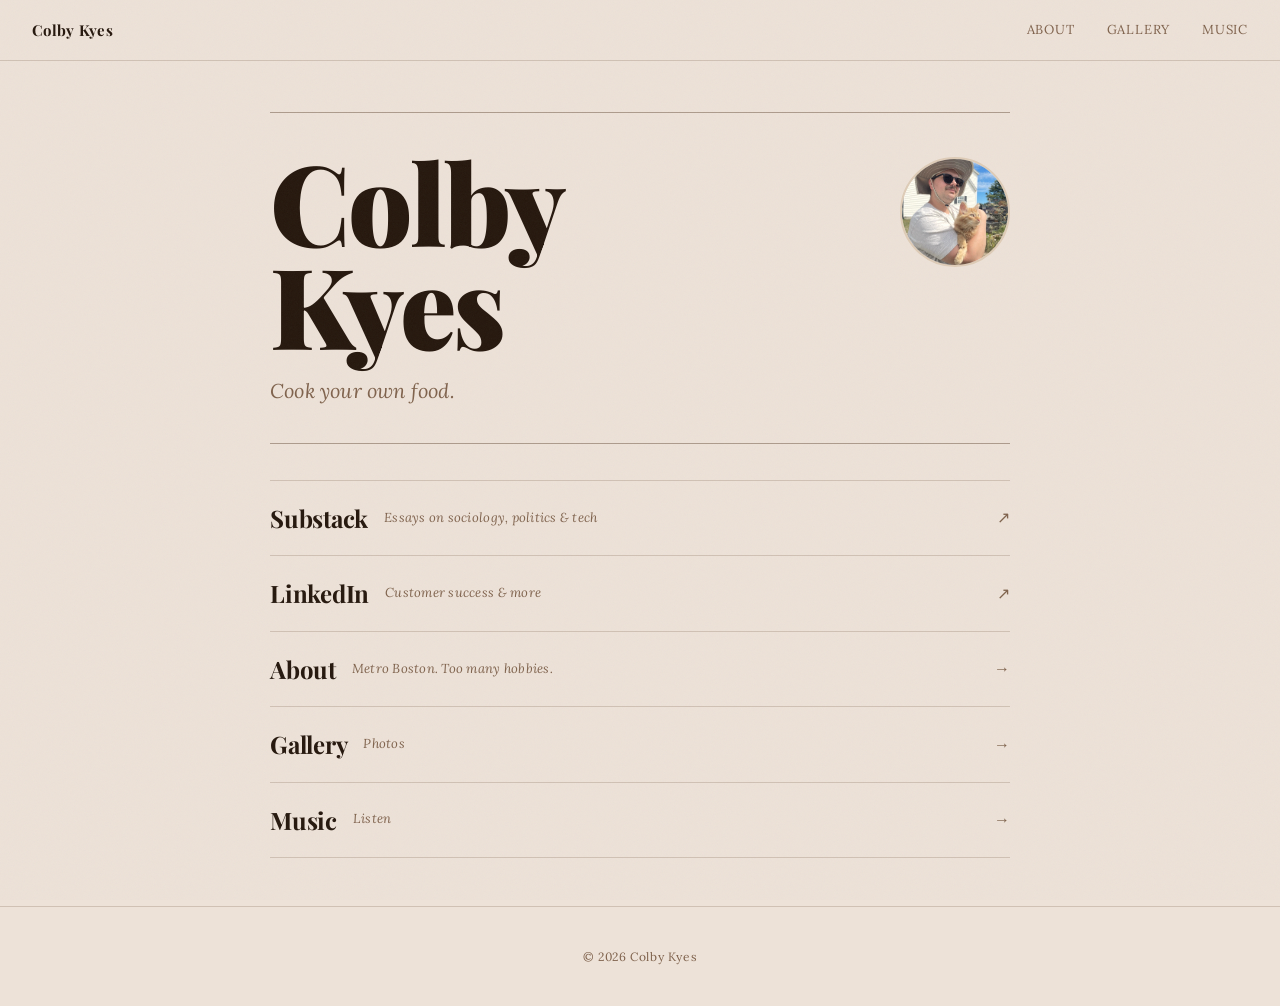
==== commit 92069248: "Add music page with Wistia channel embed Creates music.html embedding the Wistia channel (zzxh954nvb" ====
--- a/index.html
+++ b/index.html
@@ -44,6 +44,7 @@
     <div class="nav-links">
       <a href="about.html">About</a>
       <a href="gallery.html">Gallery</a>
+      <a href="music.html">Music</a>
     </div>
   </nav>
 
@@ -95,6 +96,14 @@
         <div class="link-row-inner">
           <span class="link-row-label">Gallery</span>
           <span class="link-row-desc">Photos</span>
+        </div>
+        <span class="link-row-arrow">→</span>
+      </a>
+
+      <a href="music.html" class="link-row">
+        <div class="link-row-inner">
+          <span class="link-row-label">Music</span>
+          <span class="link-row-desc">Listen</span>
         </div>
         <span class="link-row-arrow">→</span>
       </a>
